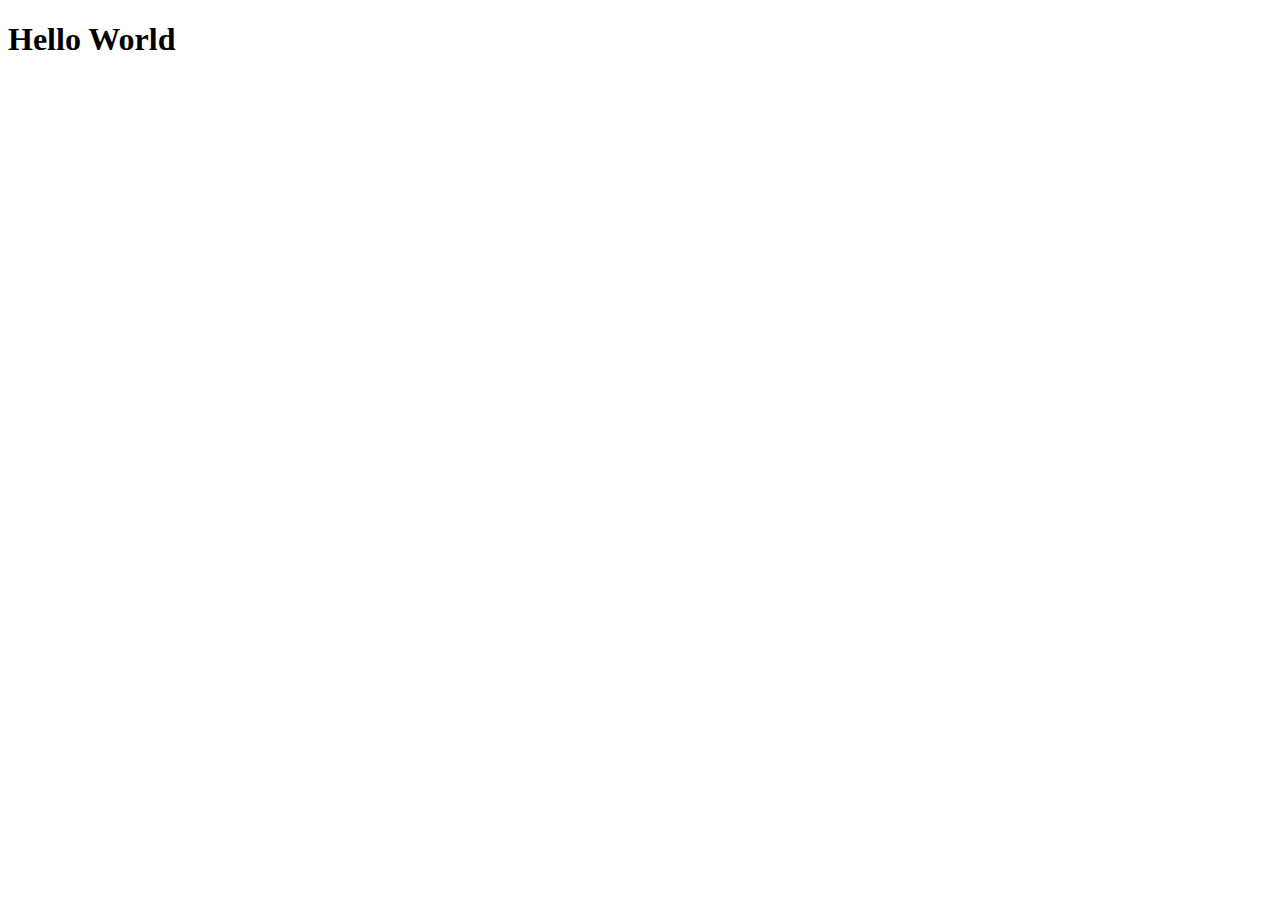
==== contact.html @ 9c9304bf "Jstack jobs portal" ====
<!DOCTYPE html>
<html lang="en">
<head>
    <meta charset="UTF-8">
    <meta name="viewport" content="width=device-width, initial-scale=1.0">
    <title>Contact</title>
</head>
<body>
    <h1>Hello World</h1>
</body>
</html>
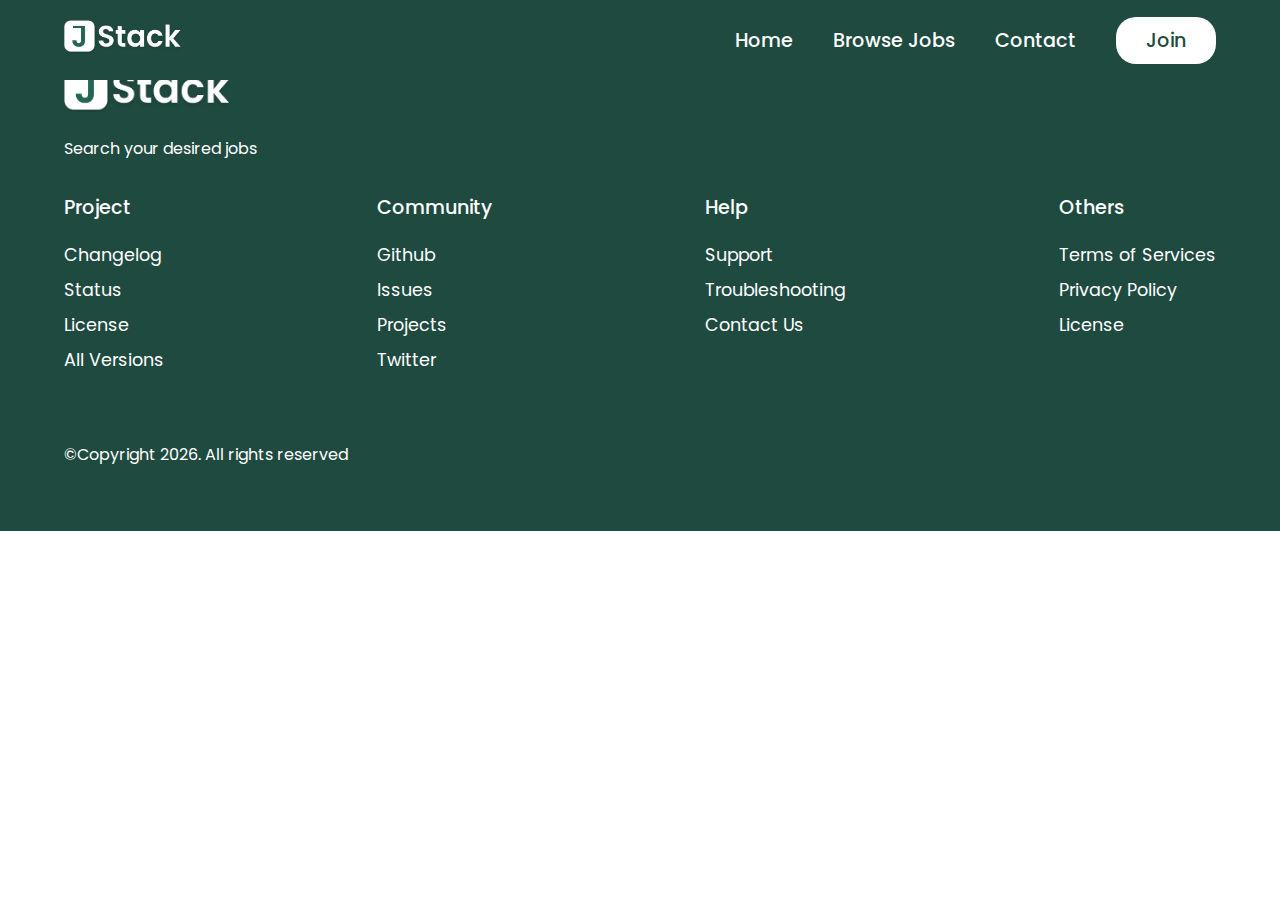
==== commit d758b7e9: "Jstack Jobs Portal" ====
--- a/contact.html
+++ b/contact.html
@@ -1,11 +1,99 @@
-<!DOCTYPE html>
+<!doctype html>
 <html lang="en">
 <head>
     <meta charset="UTF-8">
-    <meta name="viewport" content="width=device-width, initial-scale=1.0">
+    <meta name="viewport" content="width=device-width, user-scalable=no, initial-scale=1.0, maximum-scale=1.0, minimum-scale=1.0">
+    <meta http-equiv="X-UA-Compatible" content="ie=edge">
+    <link rel="stylesheet" href="style.css">
+    <link rel="stylesheet" href="https://cdnjs.cloudflare.com/ajax/libs/font-awesome/6.3.0/css/all.min.css" integrity="sha512-SzlrxWUlpfuzQ+pcUCosxcglQRNAq/DZjVsC0lE40xsADsfeQoEypE+enwcOiGjk/bSuGGKHEyjSoQ1zVisanQ==" crossorigin="anonymous" referrerpolicy="no-referrer" />
+
     <title>Contact</title>
 </head>
 <body>
-    <h1>Hello World</h1>
+    <!-- Header Section -->
+    <nav class="navbar">
+        <div class="container">
+        <div class="nav_wrapper">
+            <a href="index.html" class="logo">
+                <img src="images/logo.png" alt="logo">
+            </a>
+            <ul class="nav_menu">
+                <li class="nav_list">
+                    <a href="#home" class="nav_link">Home</a>
+                </li>
+                <li class="nav_list">
+                    <a href="./jobs/jobs.html" class="nav_link">Browse Jobs</a>
+                </li>
+                <li class="nav_list">
+                    <a href="contact.html" class="nav_link">Contact</a>
+                </li>
+                <li class="nav_list">
+                    <button id="nav_btn" class="btn">Join</button>
+                </li>
+            </ul>
+            <div class="menu_btn">
+                <i class="fas fa-bars"></i>
+            </div>
+        </div>
+        </div>
+    </nav>
+
+    <!-- Footer Section -->
+    <footer class="footer">
+        <div class="container">
+            <div class="top">
+                <div>
+                    <img src="images/logo.png" alt="logo" class="logo">
+                    <p>Search your desired jobs</p>
+                </div>
+                <div class="social_icons">
+                    <a href="#">
+                        <i class="fa-brands fa-square-facebook"></i>
+                    </a>
+                    <a href="#">
+                        <i class="fa-brands fa-instagram"></i>
+                    </a>
+                    <a href="#">
+                        <i class="fa-brands fa-square-behance"></i>
+                    </a>
+                    <a href="#">
+                        <i class="fa-brands fa-square-twitter"></i>
+                    </a>
+                </div>
+            </div>
+            <div class="bottom">
+                <div>
+                    <h3>Project</h3>
+                    <a href="#">Changelog</a>
+                    <a href="#">Status</a>
+                    <a href="#">License</a>
+                    <a href="#">All Versions</a>
+                </div>
+                <div>
+                    <h3>Community</h3>
+                    <a href="#">Github</a>
+                    <a href="#">Issues</a>
+                    <a href="#">Projects</a>
+                    <a href="#">Twitter</a>
+                </div>
+                <div>
+                    <h3>Help</h3>
+                    <a href="#">Support</a>
+                    <a href="#">Troubleshooting</a>
+                    <a href="#">Contact Us</a>
+                </div>
+                <div>
+                    <h3>Others</h3>
+                    <a href="#">Terms of Services</a>
+                    <a href="#">Privacy Policy</a>
+                    <a href="#">License</a>
+                </div>
+            </div>
+            <span class="copyright">&copy;Copyright <span id="year"></span>. All rights reserved</span>
+        </div>
+    </footer>
+
+
+    <script src="main.js"></script>
 </body>
 </html>--- a/style.css
+++ b/style.css
@@ -0,0 +1,625 @@
+@import url('https://fonts.googleapis.com/css2?family=Poppins:ital,wght@0,100;0,200;0,300;0,400;0,500;0,600;0,700;0,800;0,900;1,100;1,200;1,300;1,400;1,500;1,600;1,700;1,800;1,900&display=swap');
+
+:root {
+    --white: #fff;
+    --black: #000;
+    --primary_color: #1f4a40;
+}
+
+* {
+    margin: 0;
+    padding: 0;
+    box-sizing: border-box;
+    font-family: "Poppins", serif;
+    scroll-behavior: smooth;
+}
+
+body {
+    position: relative;
+    overflow-x: hidden;
+}
+
+/* Global CSS */
+h1 {
+    font-size: 3rem;
+    font-weight: 600;
+}
+
+h2 {
+    font-size: 2rem;
+    font-weight: 600;
+    line-height: 60px;
+}
+
+h3 {
+    font-size: 1.2rem;
+    padding-bottom: 1rem;
+    font-weight: 500;
+}
+
+ul li,
+ol li, a {
+    list-style: none;
+    text-decoration: none;
+}
+
+section {
+    padding: 6rem 0;
+}
+
+.btn {
+    margin-left: 40px;
+    background-color: var(--white);
+    color: var(--primary_color);
+    font-size: 1.2rem;
+    font-weight: 500;
+    padding: 9px 30px;
+    border: none;
+    border-radius: 20px;
+    box-shadow: none;
+    cursor: pointer;
+}
+
+.g_btn{
+    background-color: #51a995;
+    color: var(--white);
+    padding: 9px 30px;
+    border-radius: 35px;
+    cursor: pointer;
+    transition: all .3s ease;
+}
+
+.g_btn:hover{
+    background-color: var(--primary_color);
+}
+
+#key{
+    font-size: .8rem;
+    background-color: #edcfee;
+    padding: 10px 20px;
+    border-radius: 20px;
+}
+
+.sec-space {
+    padding: 6rem 0;
+}
+
+.extra-space {
+    padding-top: 8rem;
+}
+
+.container {
+    width: 90%;
+    margin: auto;
+    flex-wrap: wrap;
+}
+
+/*-- Header Section --*/
+.navbar {
+    background-color: var(--primary_color);
+    position: fixed;
+    top: 0;
+    right: 0;
+    width: 100%;
+    z-index: 999;
+}
+
+.navbar .nav_wrapper {
+    display: flex;
+    align-items: center;
+    justify-content: space-between;
+    height: 80px;
+}
+
+.navbar .logo img {
+    width: 120px;
+}
+
+.nav_menu {
+    display: flex;
+    align-items: center;
+    justify-content: flex-end;
+}
+
+.nav_menu .nav_list .nav_link {
+    color: var(--white);
+    margin-left: 40px;
+    font-size: 1.2rem;
+    font-weight: 500;
+}
+
+.menu_btn{
+    color: var(--white);
+    font-size: 1.5rem;
+    cursor: pointer;
+    display: none;
+}
+
+/*-- Hero Section --*/
+.hero {
+    background: var(--primary_color);
+    padding: 6rem 0 0 0;
+}
+
+.hero_wrapper {
+    display: flex;
+    align-items: center;
+    justify-content: space-between;
+    height:100vh;
+    padding: 8rem 0;
+}
+
+.hero_info {
+    width: 45%;
+    color: white;
+}
+
+.hero_info p{
+    padding: 1.5rem 0;
+}
+
+.hero_info .search{
+    position: relative;
+}
+
+.hero_info .search input{
+    width: 100%;
+    height: 4rem;
+    border-radius: 35px;
+    padding: 0 20px;
+    font-size: 1rem;
+    outline: none;
+    border: none;
+}
+
+.hero_info .search .hero_btn{
+    position: absolute;
+    top: 10px;
+    right: 20px;
+}
+
+.hero_img {
+    width: 50%;
+}
+
+.hero_img img {
+    width: 100%;
+    object-fit: cover;
+}
+
+/*-- Features Section --*/
+.features_cards_wrapper {
+    display: flex;
+    flex-wrap: wrap;
+    justify-content: space-between;
+    margin-top: 2rem;
+}
+
+.features_card {
+    width: 200px;
+}
+
+.features_card  .features_card_img{
+    width: 50px;
+    margin-top: 3rem;
+}
+
+/* Job Listing section */
+.jobs .jobs_id {
+    margin-top: 3rem;
+    display: flex;
+    justify-content: space-between;
+    align-items: center;
+    list-style: none;
+    box-shadow: 2px 2px 15px rgba(0, 0, 0, 0.1);
+}
+
+.jobs .jobs_id li {
+    padding: 20px 40px;
+    cursor: pointer;
+    color: var(--black);
+    transition: all .1s ease;
+}
+
+.jobs .jobs_id li.activated {
+    background-color: #51a995;
+    color: var(--white);
+}
+
+.jobs .jlist {
+    margin-top: 3rem;
+    display: grid;
+    grid-template-columns: repeat(4, 1fr);
+    border: 1px solid #ccc;
+    align-items: center;
+    justify-items: start;
+    color: var(--black);
+    padding: 2rem;
+    cursor: pointer;
+}
+
+.jobs .jlist:hover {
+    background-color: #ecf1ee;
+}
+
+.jobs .jlist.delete {
+    display: none;
+}
+
+.jobs .jlist img {
+    width: 40px;
+}
+
+.jobs .jlist h3 {
+    padding-bottom: 0;
+}
+
+/* brand section */
+.brands_wrapper {
+    display: flex;
+    flex-wrap: wrap;
+    align-items: center;
+    justify-content: space-between;
+    padding-top: 3rem;
+}
+
+.brands_wrapper .brand_img {
+    margin: 1rem 1rem 1rem 0;
+}
+
+/* team section */
+.team_wrapper {
+    display: flex;
+    justify-content: space-between;
+    align-items: center;
+    flex-wrap: wrap;
+}
+
+.team_wrapper .team_member{
+    border: 1px solid #c1e1d9;
+    width: 280px;
+    padding: 2rem 0;
+    border-radius: 20px;
+    margin-top: 3rem;
+    display: flex;
+    flex-direction: column;
+    justify-content: center;
+    align-items: center;
+}
+
+.team_wrapper .team_member img{
+    border-radius: 50%;
+    margin-bottom: 1rem;
+}
+
+.team_wrapper .team_member .skills{
+    padding-bottom: 3rem;
+}
+
+/* footer section */
+.footer {
+    background-color: var(--primary_color);
+    color: var(--white);
+    padding: 4rem 0;
+}
+
+.footer .top{
+    display: flex;
+    justify-content: space-between;
+    align-items: center;
+    text-align: start;
+    flex-wrap: wrap;
+}
+
+.footer .top .logo{
+    width: 170px;
+    margin-bottom: 1rem;
+}
+
+.footer .top .social_icons i{
+    color: var(--white);
+    font-size: 2rem;
+    margin-left: .5rem;
+}
+
+.footer .bottom{
+    padding: 2rem 0 4rem 0;
+    text-align: start;
+    display: flex;
+    justify-content: space-between;
+    flex-wrap: wrap;
+}
+
+.footer .bottom div {
+    display: flex;
+    flex-direction: column;
+}
+
+.footer .bottom div a {
+    color: var(--white);
+    line-height: 35px;
+    font-size: 1.1rem;
+}
+
+.footer .container .copyright {
+    color: var(--white);
+}
+
+/* Browse Jobs */
+.jobs form {
+    margin-top: 2rem;
+    width: 100%;
+    border: 1px solid #51a995;
+    border-radius: 5px;
+    display: flex;
+    justify-content: space-between;
+    align-items: center;
+}
+
+.jobs form i {
+    padding-left: 1rem;
+    font-display: 1.1rem;
+    font-weight: bold;
+}
+
+.jobs form input {
+    width: 100%;
+    border: none;
+    outline: none;
+    padding: 1rem .5rem;
+    font-size: 1.1rem;
+}
+
+/* Job details page */
+.job_header {
+    display: flex;
+    justify-content: space-between;
+    align-items: center;
+    background-color: #f8fcfa;
+    border: 1px solid #51a995;
+    border-radius: 38px;
+    padding: 2rem;
+}
+
+.job_header .job_img {
+    display: flex;
+    align-items: center;
+}
+
+.job_header .job_img img {
+    width: 100px;
+    background: white;
+    padding: 1rem;
+    border-radius: 15px;
+    margin-right: 2rem;
+}
+
+.job-description p {
+    padding-bottom: 2rem;
+}
+
+
+
+
+
+
+
+
+
+
+
+
+
+
+
+
+
+
+
+
+
+
+
+
+/* Media Queries */
+@media (max-width: 768px) {
+/* navbar section */
+    .nav_menu {
+    background-color: var(--white);
+    display: block;
+    width: 280px;
+    height: auto;
+    position: absolute;
+    top: 85px;
+    right: -100%;
+    padding: 30px 0;
+    box-shadow: 0px 2px 10px rgba(0, 0, 0, 0.2);
+    border-radius: 13px;
+    opacity: 0;
+    transition: all .3s ease-in-out;
+}
+
+.nav_menu .nav_list {
+    padding: 1rem;
+}
+
+.nav_menu .nav_list .nav_link {
+    color: var(--primary_color);
+}
+
+.nav_menu .nav_list .btn {
+    background-color: var(--primary_color);
+    color: var(--white);
+    border: 2px solid var(--primary_color);
+    transition: all .3s ease;
+}
+
+.nav_menu .nav_list .btn:hover {
+    background-color: transparent;
+    color: var(--primary_color);
+}
+
+.nav_menu.active {
+    right: 5px;
+    opacity: 1;
+}
+/* end of navbar section */
+
+/* mobile menu btn */
+    .menu_btn{
+        display: block;
+        align-items: center;
+        justify-content: center;
+        z-index: 999;
+    }
+
+    .menu_btn i.active::before{
+        content:"\58";
+        font-size: 1.2rem;
+        font-weight: bolder;
+    }
+/* end of mobile menu btn */
+
+/* hero section */
+    .hero_wrapper {
+        flex-direction: column-reverse;
+        justify-content: center;
+        align-items: start;
+        height: auto;
+        padding: 4rem 0;
+    }
+
+    .hero_info {
+        width: 100%;
+    }
+
+    .hero_img {
+        display: none;
+    }
+
+/* features section */
+.features_cards_wrapper {
+    display: flex;
+    flex-wrap: wrap;
+    justify-items: center;
+    align-items: center;
+    text-align: center;
+    margin-top: 2rem;
+}
+
+    .features_card {
+        width: 50%;
+        margin: auto;
+    }
+
+/* Job Listing section */
+    .jobs .jobs_id {
+        position: relative;
+        width: 100%;
+        overflow-x: scroll;
+        -ms-overflow-style: none;
+        scrollbar-width: none;
+    }
+    .jobs .jobs_id li {
+    padding: 20px 30px;
+    text-wrap: nowrap;
+}
+
+    .jobs_container {
+        display: flex;
+        justify-content: space-between;
+        flex-wrap: wrap;
+        margin-top: 2rem;
+    }
+    .jobs .jlist {
+        width: 48%;
+        margin-top: 1rem;
+        grid-template-columns: repeat(1, auto);
+        grid-gap: 15px;
+        padding: 2rem 1rem;
+        text-align: center;
+        justify-items: center;
+    }
+
+   /* team section */
+    .team_wrapper .team_member{
+    width: 48%;
+    border-radius: 10px;
+    margin-top: 1rem;
+}
+
+    .team_wrapper .team_member .skills{
+    padding-bottom: 1rem;
+}
+
+/* footer section */
+.footer .top{
+    justify-content: start;
+    align-items: start;
+    text-align: start;
+    flex-direction: column;
+}
+
+.footer .top .social_icons i {
+    margin: 1rem 1rem 0 0;
+}
+
+.footer .bottom {
+    padding: 2rem 0 0 0;
+}
+
+.footer .bottom div {
+    width: 50%;
+    margin-bottom: 50px;
+}
+
+/* job details */
+    .job_header {
+        display: flex;
+        flex-direction: column;
+        justify-content: center;
+        align-items: center;
+        border-radius: 15px;
+        padding: 1rem;
+    }
+
+    .job_header .job_img {
+        padding-bottom: 1.2rem;
+}
+
+.job_header .job_img img {
+        padding: 1rem;
+        border-radius: 10px;
+}
+}
+
+@media(max-width: 500px) {
+/* Features section */
+    .features_card {
+        width: 100%;
+        margin: auto;
+    }
+    /* jobs section */
+    .jobs .jlist {
+        width: 100%;
+    }
+
+    /* team section */
+    .team_wrapper .team_member{
+        width: 100%;
+    }
+
+    /* job details */
+    .job_img {
+        display: flex;
+        flex-direction: column;
+        justify-items: center;
+        align-items: center;
+        text-align: center;
+        padding-bottom: 1.2rem;
+}
+
+.job_header .job_img img {
+    margin-right: 0;
+}
+}
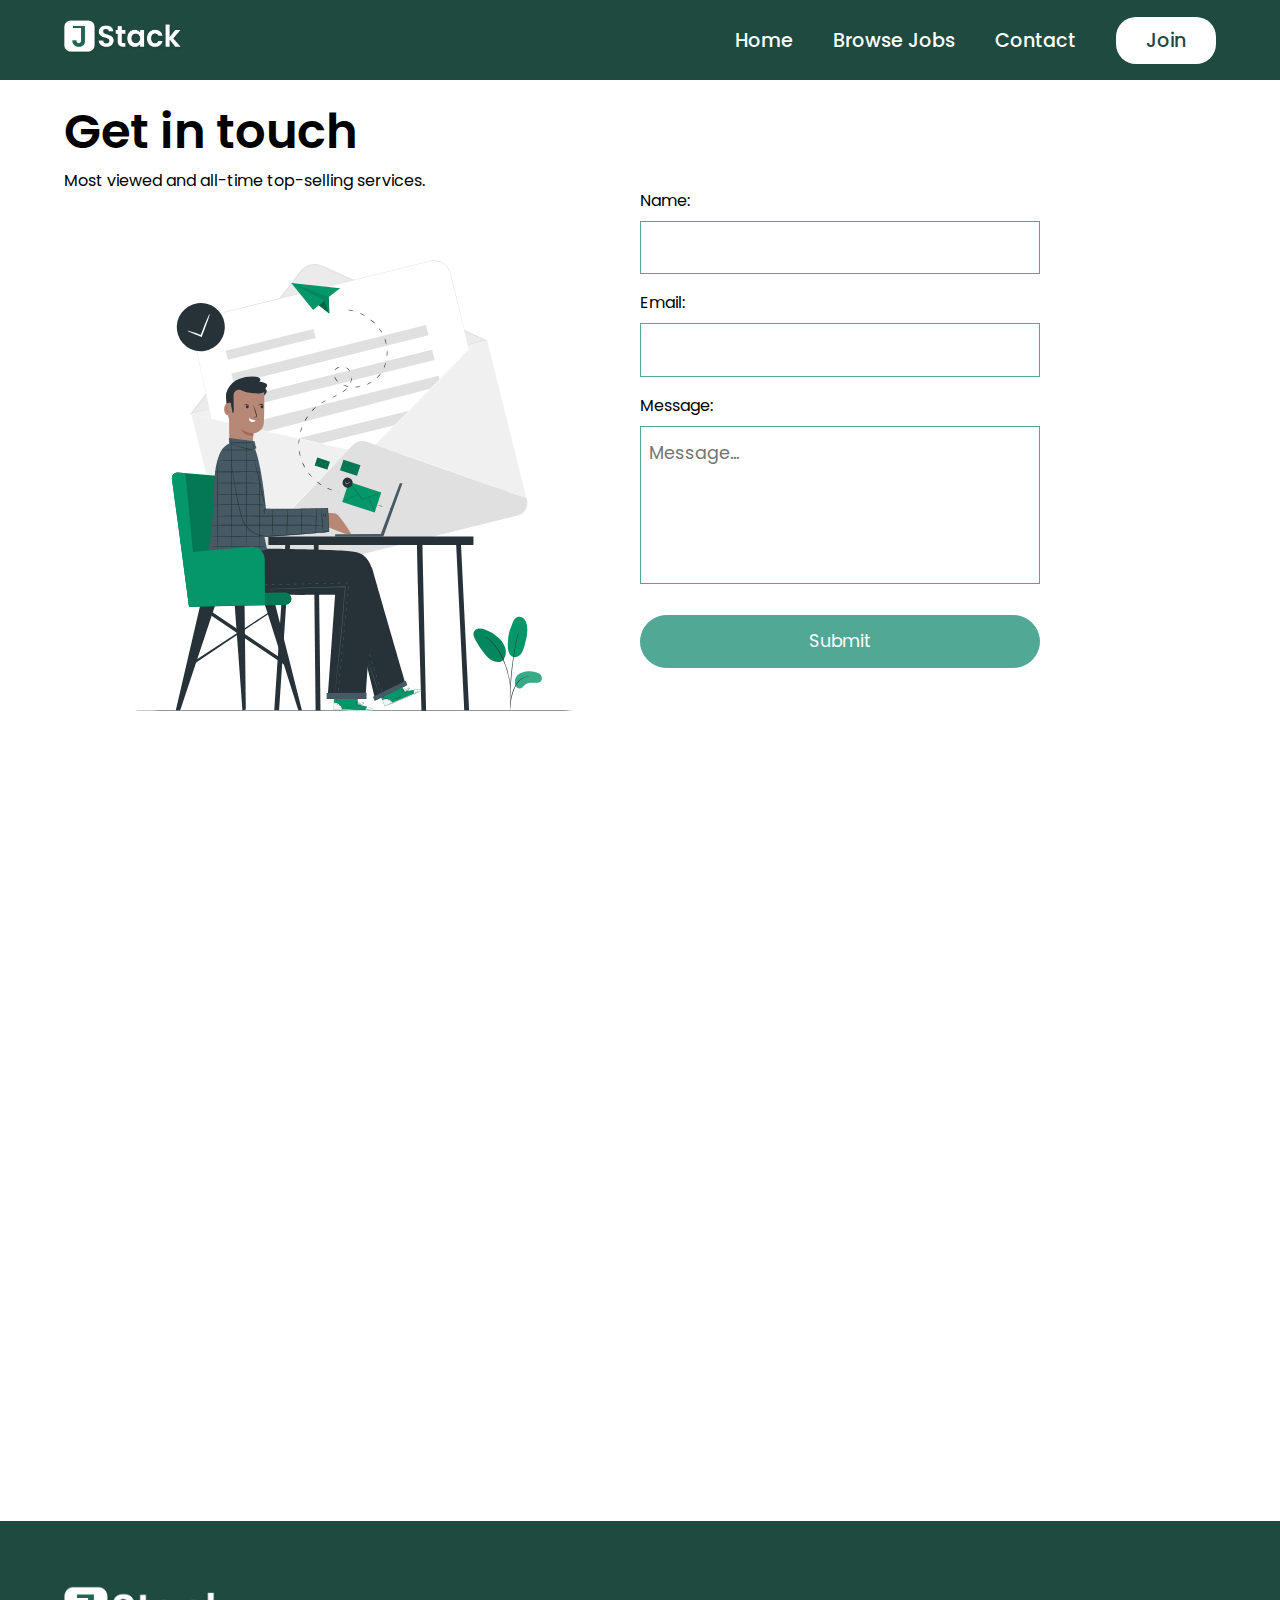
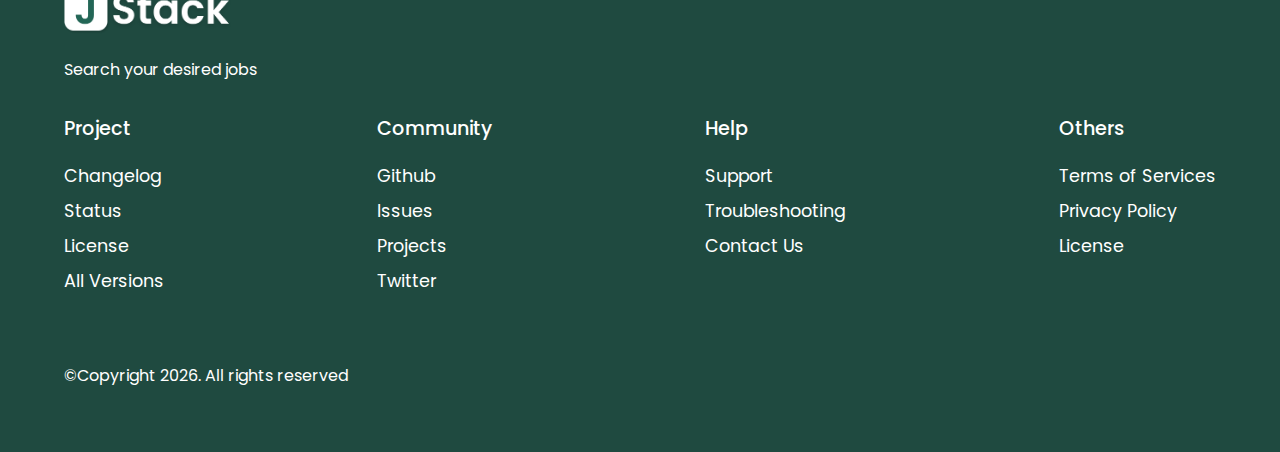
==== commit 260b7ed1: "Jstack Job Portal" ====
--- a/contact.html
+++ b/contact.html
@@ -37,6 +37,37 @@
         </div>
         </div>
     </nav>
+
+    <!-- Contact section -->
+    <section class="contact">
+        <div class="container">
+            <div class="contact_wrapper">
+            <div class="contact_info">
+                <h1>Get in touch</h1>
+                <p>Most viewed and all-time top-selling services.</p>
+                <img src="./images/contact.svg" alt="contact">
+            </div>
+            <form id="contact_form" method="post" action="send_email.php">
+                <label for="name">Name:</label>
+                <input type="text" name="name" id="name" autocomplete="off" required>
+                <label for="email">Email:</label>
+                <input type="email" name="email" id="email" autocomplete="off" required>
+                <label for="message">Message:</label>
+                <textarea name="message" id="meassage" placeholder="Message..." autocomplete="off" required rows="5"></textarea>
+                <button type="submit" class="g_btn">Submit</button>
+            </form>
+            </div>
+        </div>
+    </section>
+    <section class="contact">
+        <div class="container">
+            <iframe src="https://www.google.com/maps/embed?pb=!1m18!1m12!1m3!1d255282.323900562!2d36.68258203061905!3d-1.3032035600937055!2m3!1f0!2f0!3f0!3m2!1i1024!2i768!4f13.1!3m3!1m2!1s0x182f1172d84d49a7%3A0xf7cf0254b297924c!2sNairobi!5e0!3m2!1sen!2ske!4v1737306515616!5m2!1sen!2ske" width="100%" 
+            height="450" 
+            style="border:0;" 
+            allowfullscreen="" 
+            loading="lazy" referrerpolicy="no-referrer-when-downgrade"></iframe>
+        </div>
+    </section>
 
     <!-- Footer Section -->
     <footer class="footer">
--- a/style.css
+++ b/style.css
@@ -398,7 +398,37 @@
     padding-bottom: 2rem;
 }
 
-
+/* contact page page */
+.contact_wrapper {
+    display: flex;
+    align-items: center;
+}
+
+.contact .contact_info {
+    width: 50%;
+}
+
+.contact .contact_info img {
+    width: 100%;
+    height: 100%;
+    object-fit: cover;
+}
+
+.contact_wrapper form {
+    max-width: 400px;
+}
+.contact_wrapper form input, 
+.contact_wrapper form textarea,
+.contact_wrapper form button {
+    width: 100%;
+    resize: none; 
+    margin: .5rem 0 1rem 0;
+    border: 1px solid #51a995;
+    box-shadow: none;
+    outline: none;
+    padding: .8rem .5rem;
+    font-size: 1.1rem;
+}
 
 
 
@@ -591,6 +621,21 @@
         padding: 1rem;
         border-radius: 10px;
 }
+
+/* contact page page */
+.contact_wrapper {
+    flex-direction: column;
+}
+
+.contact .contact_info {
+    width: 70%;
+    text-align: center;
+}
+
+.contact_wrapper form {
+    max-width: 600px;
+}
+
 }
 
 @media(max-width: 500px) {
